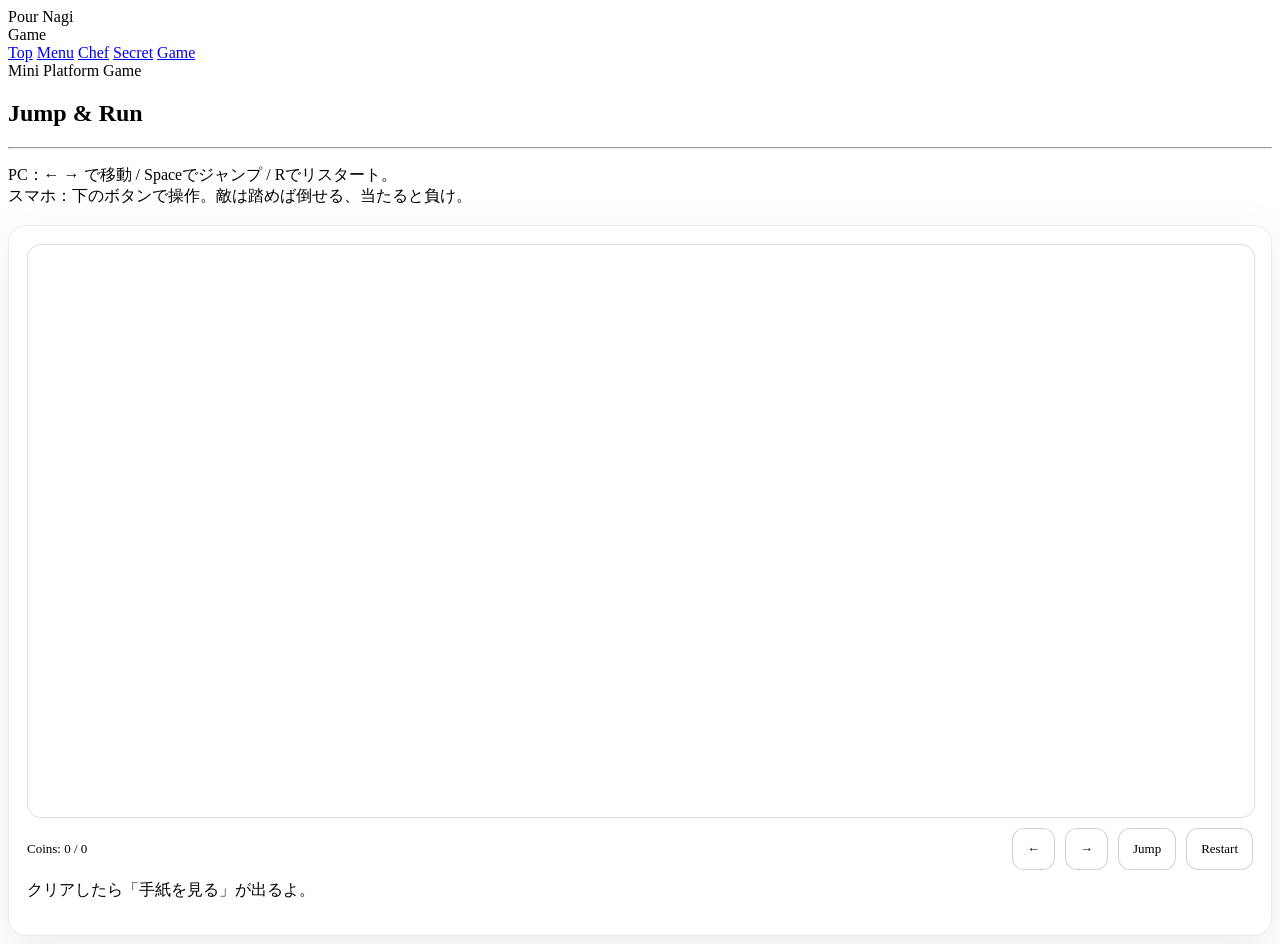
==== game.html @ 29863abc "Add files via upload" ====
<!doctype html>
<html lang="ja">
<head>
  <meta charset="utf-8" />
  <meta name="viewport" content="width=device-width, initial-scale=1" />
  <title>Pour Nagi — Game</title>
  <meta name="description" content="ミニゲームをクリアして手紙へ" />
  <link rel="stylesheet" href="assets/style.css" />
  <script defer src="assets/app.js"></script>

  <style>
    .gameWrap{
      margin-top:18px;
      padding:18px;
      border:1px solid rgba(0,0,0,.08);
      background:rgba(255,255,255,.42);
      border-radius:18px;
      box-shadow:0 20px 60px rgba(0,0,0,.08);
    }
    canvas{
      width:100%;
      height:auto;
      border-radius:14px;
      border:1px solid rgba(0,0,0,.12);
      background:rgba(255,255,255,.6);
      touch-action: none;
      display:block;
    }
    .hud{
      display:flex;
      gap:10px;
      justify-content:space-between;
      align-items:center;
      margin-top:10px;
      flex-wrap:wrap;
      color:var(--muted);
      font-size:13px;
    }
    .controls{
      display:flex;
      gap:10px;
      align-items:center;
      flex-wrap:wrap;
    }
    .btn2{
      border:1px solid rgba(0,0,0,.18);
      background:rgba(255,255,255,.72);
      padding:12px 14px;
      border-radius:12px;
      font-family:inherit;
      cursor:pointer;
      user-select:none;
      -webkit-user-select:none;
      touch-action:none;
    }
    .btn2:active{ transform: translateY(1px); }

    .overlay{
      position:fixed;
      inset:0;
      display:none;
      align-items:center;
      justify-content:center;
      background:rgba(0,0,0,.30);
      padding:18px;
      z-index:999;
    }
    .panel{
      max-width:520px;
      width:100%;
      background:rgba(255,255,255,.92);
      border-radius:18px;
      padding:18px;
      border:1px solid rgba(0,0,0,.12);
      box-shadow:0 30px 80px rgba(0,0,0,.18);
      text-align:center;
    }
    .panel h2{
      margin:6px 0 10px;
      font-family:"Cormorant Garamond","Times New Roman",serif;
      letter-spacing:.06em;
    }
    .panel p{ margin:0 0 12px; color:var(--muted); line-height:1.8; }
  </style>
</head>
<body>
  <div class="container">
    <nav class="nav">
      <div class="brand">
        <div class="logo">Pour Nagi</div>
        <div class="tag">Game</div>
      </div>
      <div class="links">
        <a class="pill" data-nav href="index.html">Top</a>
        <a class="pill" data-nav href="menu.html">Menu</a>
        <a class="pill" data-nav href="chef.html">Chef</a>
        <a class="pill" data-nav href="secret.html">Secret</a>
        <a class="pill" data-nav href="game.html">Game</a>
      </div>
    </nav>

    <section class="hero">
      <div class="kicker">Mini Platform Game</div>
      <h1 class="h1">Jump &amp; Run</h1>
      <hr class="rule" />
      <p class="sub">
        PC：← → で移動 / Spaceでジャンプ / Rでリスタート。<br>
        スマホ：下のボタンで操作。敵は踏めば倒せる、当たると負け。
      </p>
    </section>

    <section class="gameWrap">
      <canvas id="game" width="900" height="420"></canvas>

      <div class="hud">
        <div id="status">Coins: 0 / 0</div>
        <div class="controls">
          <div class="btn2" id="btnLeft">←</div>
          <div class="btn2" id="btnRight">→</div>
          <div class="btn2" id="btnJump">Jump</div>
          <div class="btn2" id="btnRestart">Restart</div>
        </div>
      </div>

      <p class="small center" style="margin-top:10px;">
        クリアしたら「手紙を見る」が出るよ。
      </p>
    </section>
  </div>

  <div class="overlay" id="overlay">
    <div class="panel">
      <div class="kicker" id="ovKicker">Result</div>
      <h2 id="ovTitle">Clear!</h2>
      <p id="ovText">おめでとう！</p>
      <div class="btnrow">
        <button class="btn" id="ovAgain">もう一回</button>
        <a class="btn" id="ovLetter" href="secret.html">手紙を見る</a>
      </div>
    </div>
  </div>

  <script defer src="assets/game.js"></script>
</body>
</html>
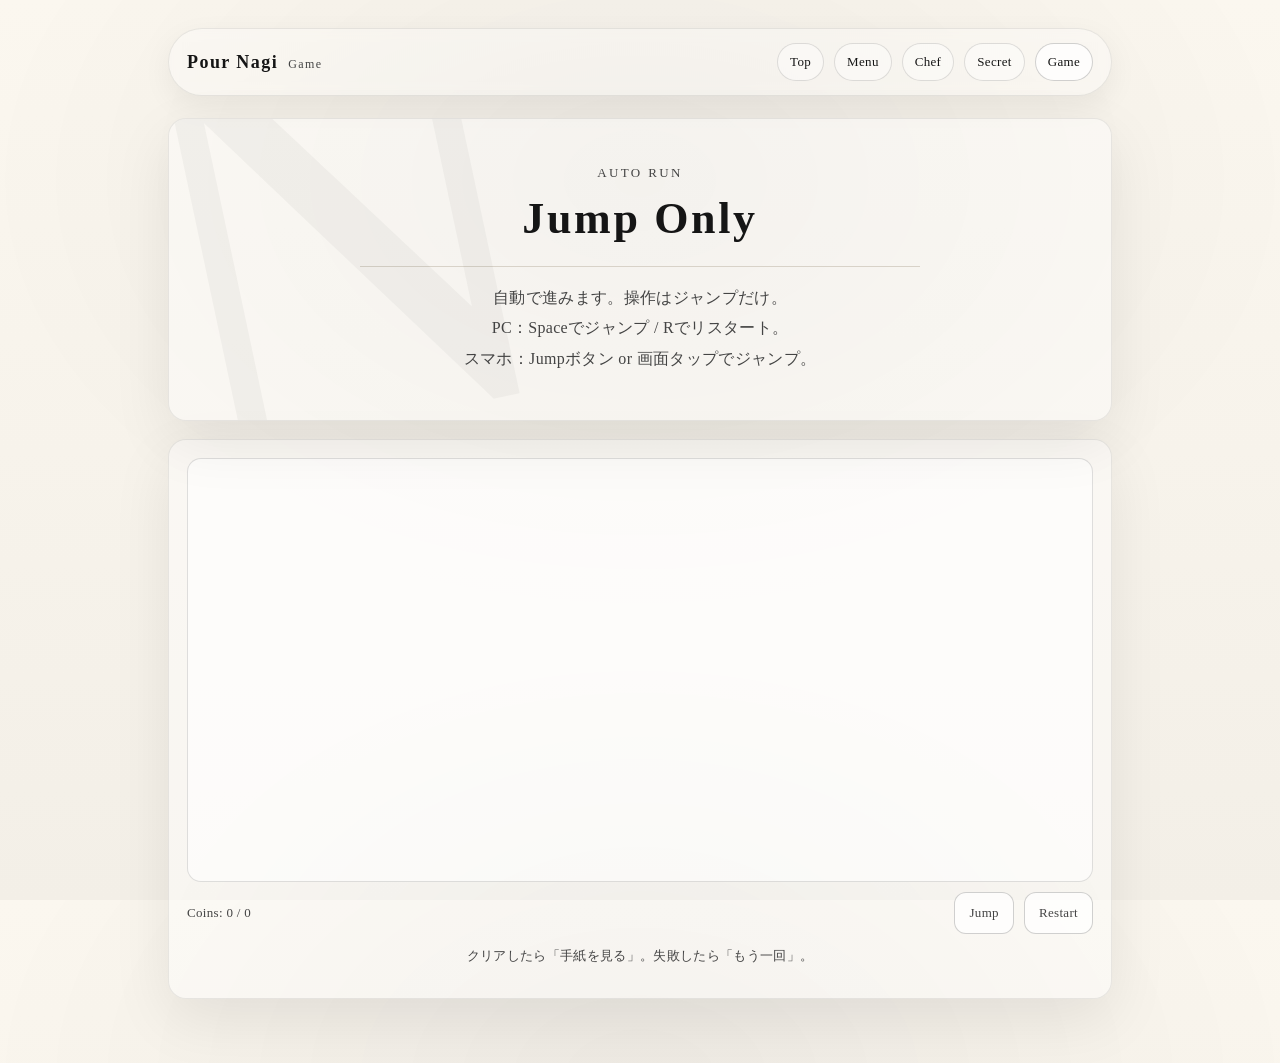
==== commit 2ff919a9: "Revise game instructions and layout Updated game description and controls for clarity." ====
--- a/game.html
+++ b/game.html
@@ -4,7 +4,7 @@
   <meta charset="utf-8" />
   <meta name="viewport" content="width=device-width, initial-scale=1" />
   <title>Pour Nagi — Game</title>
-  <meta name="description" content="ミニゲームをクリアして手紙へ" />
+  <meta name="description" content="オートラン + ジャンプだけ" />
   <link rel="stylesheet" href="assets/style.css" />
   <script defer src="assets/app.js"></script>
 
@@ -100,12 +100,13 @@
     </nav>
 
     <section class="hero">
-      <div class="kicker">Mini Platform Game</div>
-      <h1 class="h1">Jump &amp; Run</h1>
+      <div class="kicker">Auto Run</div>
+      <h1 class="h1">Jump Only</h1>
       <hr class="rule" />
       <p class="sub">
-        PC：← → で移動 / Spaceでジャンプ / Rでリスタート。<br>
-        スマホ：下のボタンで操作。敵は踏めば倒せる、当たると負け。
+        自動で進みます。操作はジャンプだけ。<br>
+        PC：Spaceでジャンプ / Rでリスタート。<br>
+        スマホ：Jumpボタン or 画面タップでジャンプ。
       </p>
     </section>
 
@@ -115,15 +116,13 @@
       <div class="hud">
         <div id="status">Coins: 0 / 0</div>
         <div class="controls">
-          <div class="btn2" id="btnLeft">←</div>
-          <div class="btn2" id="btnRight">→</div>
           <div class="btn2" id="btnJump">Jump</div>
           <div class="btn2" id="btnRestart">Restart</div>
         </div>
       </div>
 
       <p class="small center" style="margin-top:10px;">
-        クリアしたら「手紙を見る」が出るよ。
+        クリアしたら「手紙を見る」。失敗したら「もう一回」。
       </p>
     </section>
   </div>
@@ -142,4 +141,4 @@
 
   <script defer src="assets/game.js"></script>
 </body>
-</html>+</html>
--- a/assets/style.css
+++ b/assets/style.css
@@ -0,0 +1,310 @@
+:root{
+  --ink:#151515;
+  --muted:#444;
+  --rule:#d8d2c8;
+  --paper1:#fbf7ef;
+  --paper2:#f3efe7;
+  --card:rgba(255,255,255,.42);
+  --card2:rgba(255,255,255,.28);
+  --shadow:0 20px 60px rgba(0,0,0,.08);
+  --radius:18px;
+}
+
+*{box-sizing:border-box}
+html,body{height:100%}
+body{
+  margin:0;
+  color:var(--ink);
+  background:
+    radial-gradient(1200px 800px at 50% 20%, rgba(0,0,0,.05), transparent 55%),
+    radial-gradient(900px 600px at 50% 110%, rgba(0,0,0,.06), transparent 55%),
+    linear-gradient(180deg, var(--paper1), var(--paper2));
+  font-family: "Noto Serif JP","Cormorant Garamond","Times New Roman",serif;
+  letter-spacing:.02em;
+}
+
+/* Google Fonts（ネット接続あり前提。なくてもフォールバックで表示OK） */
+@import url('https://fonts.googleapis.com/css2?family=Cormorant+Garamond:wght@400;500;600&family=Noto+Serif+JP:wght@400;500;600&display=swap');
+
+a{color:inherit;text-decoration:none}
+a:hover{opacity:.9}
+
+.container{
+  max-width:980px;
+  margin:0 auto;
+  padding:28px 18px 64px;
+}
+
+.nav{
+  display:flex;
+  align-items:center;
+  justify-content:space-between;
+  gap:16px;
+  padding:14px 18px;
+  border:1px solid rgba(0,0,0,.08);
+  background:rgba(255,255,255,.30);
+  border-radius:999px;
+  box-shadow:0 10px 30px rgba(0,0,0,.06);
+  backdrop-filter: blur(6px);
+}
+
+.brand{
+  display:flex;
+  align-items:baseline;
+  gap:10px;
+  white-space:nowrap;
+}
+.brand .logo{
+  font-family:"Cormorant Garamond","Times New Roman",serif;
+  font-weight:600;
+  letter-spacing:.08em;
+  font-size:18px;
+}
+.brand .tag{
+  font-size:12px;
+  color:var(--muted);
+  letter-spacing:.12em;
+}
+
+.links{
+  display:flex;
+  gap:10px;
+  flex-wrap:wrap;
+  justify-content:flex-end;
+}
+.pill{
+  padding:10px 12px;
+  border-radius:999px;
+  border:1px solid rgba(0,0,0,.12);
+  background:rgba(255,255,255,.40);
+  font-size:13px;
+}
+.pill.active{
+  background:rgba(255,255,255,.75);
+  border-color:rgba(0,0,0,.18);
+}
+
+.hero{
+  margin-top:22px;
+  padding:46px 22px;
+  border:1px solid rgba(0,0,0,.08);
+  background:var(--card);
+  border-radius:var(--radius);
+  box-shadow:var(--shadow);
+  position:relative;
+  overflow:hidden;
+}
+.hero::before{
+  content:"N";
+  position:absolute;
+  inset:auto auto -140px -30px;
+  font-family:"Cormorant Garamond","Times New Roman",serif;
+  font-size:560px;
+  font-weight:500;
+  color:rgba(0,0,0,.035);
+  transform:rotate(-12deg);
+  pointer-events:none;
+  user-select:none;
+}
+
+.kicker{
+  font-family:"Cormorant Garamond","Times New Roman",serif;
+  font-weight:500;
+  letter-spacing:.18em;
+  text-transform:uppercase;
+  font-size:13px;
+  color:var(--muted);
+  text-align:center;
+}
+.h1{
+  margin:12px 0 0;
+  font-family:"Cormorant Garamond","Times New Roman",serif;
+  font-weight:600;
+  letter-spacing:.06em;
+  font-size:44px;
+  text-align:center;
+}
+.sub{
+  margin:10px auto 0;
+  max-width:720px;
+  line-height:1.9;
+  color:var(--muted);
+  text-align:center;
+}
+
+.rule{
+  margin:22px auto 16px;
+  width:min(560px, 92%);
+  border:0;
+  border-top:1px solid var(--rule);
+}
+
+.grid{
+  margin-top:18px;
+  display:grid;
+  grid-template-columns: repeat(12, 1fr);
+  gap:14px;
+}
+.card{
+  grid-column: span 6;
+  padding:18px 18px 16px;
+  border:1px solid rgba(0,0,0,.08);
+  background:var(--card2);
+  border-radius:var(--radius);
+  box-shadow:0 12px 30px rgba(0,0,0,.05);
+}
+.card h3{
+  margin:0 0 8px;
+  font-size:16px;
+  letter-spacing:.06em;
+}
+.card p{
+  margin:0;
+  color:var(--muted);
+  line-height:1.85;
+  font-size:14px;
+}
+
+.section{
+  margin-top:22px;
+  padding:34px 22px;
+  border:1px solid rgba(0,0,0,.08);
+  background:var(--card);
+  border-radius:var(--radius);
+  box-shadow:var(--shadow);
+}
+
+.center{ text-align:center; }
+
+.menu{
+  display:flex;
+  flex-direction:column;
+  gap:16px;
+  margin-top:6px;
+}
+.item{
+  text-align:center;
+  padding:10px 8px;
+}
+.cat{
+  font-family:"Cormorant Garamond","Times New Roman",serif;
+  font-size:14px;
+  letter-spacing:.12em;
+  color:var(--muted);
+}
+.jp{
+  margin-top:8px;
+  font-size:19px;
+  font-weight:500;
+}
+.fr{
+  margin-top:6px;
+  font-family:"Cormorant Garamond","Times New Roman",serif;
+  font-size:16px;
+  color:var(--muted);
+  letter-spacing:.05em;
+}
+.bullets{
+  margin:10px auto 0;
+  max-width:520px;
+  color:var(--muted);
+  font-family:"Cormorant Garamond","Times New Roman",serif;
+  font-size:16px;
+  text-align:left;
+}
+.bullets li{ margin:6px 0; }
+
+.btnrow{
+  margin-top:16px;
+  display:flex;
+  gap:10px;
+  justify-content:center;
+  flex-wrap:wrap;
+}
+.btn{
+  border:1px solid rgba(0,0,0,.18);
+  background:rgba(255,255,255,.72);
+  padding:10px 14px;
+  border-radius:12px;
+  font-family:inherit;
+  cursor:pointer;
+}
+.btn:hover{ background:rgba(255,255,255,.92); }
+
+.small{ font-size:13px; color:var(--muted); line-height:1.8; }
+
+.qbox{
+  max-width:720px;
+  margin:0 auto;
+  padding:18px;
+  border-radius:var(--radius);
+  border:1px solid rgba(0,0,0,.10);
+  background:rgba(255,255,255,.50);
+}
+.qtitle{
+  font-size:18px;
+  margin:0 0 6px;
+}
+.qtext{
+  margin:0 0 14px;
+  color:var(--muted);
+  line-height:1.8;
+}
+.field{
+  width:100%;
+  padding:12px 12px;
+  border-radius:12px;
+  border:1px solid rgba(0,0,0,.18);
+  background:rgba(255,255,255,.75);
+  font-family:inherit;
+  font-size:16px;
+}
+.choices{
+  display:grid;
+  gap:10px;
+}
+.choice{
+  padding:12px 12px;
+  border-radius:12px;
+  border:1px solid rgba(0,0,0,.16);
+  background:rgba(255,255,255,.70);
+  cursor:pointer;
+}
+.choice:hover{ background:rgba(255,255,255,.92); }
+
+.toast{
+  margin-top:12px;
+  padding:12px 12px;
+  border-radius:14px;
+  border:1px solid rgba(0,0,0,.12);
+  background:rgba(255,255,255,.75);
+  color:var(--muted);
+  text-align:center;
+}
+.toast.ok{ border-color: rgba(30,130,70,.35); }
+.toast.ng{ border-color: rgba(190,40,40,.35); }
+
+.shake{
+  animation: shake .35s linear 1;
+}
+@keyframes shake{
+  0%,100%{ transform: translateX(0); }
+  20%{ transform: translateX(-10px); }
+  40%{ transform: translateX(10px); }
+  60%{ transform: translateX(-7px); }
+  80%{ transform: translateX(7px); }
+}
+
+@media (max-width:720px){
+  .card{ grid-column: span 12; }
+  .h1{ font-size:34px; }
+  .jp{ font-size:18px; }
+}
+
+/* 印刷 */
+@media print{
+  .nav,.btnrow{ display:none; }
+  body{ background:#fff; }
+  .hero,.section{ box-shadow:none; background:#fff; border:none; }
+  .container{ padding:0; }
+}
